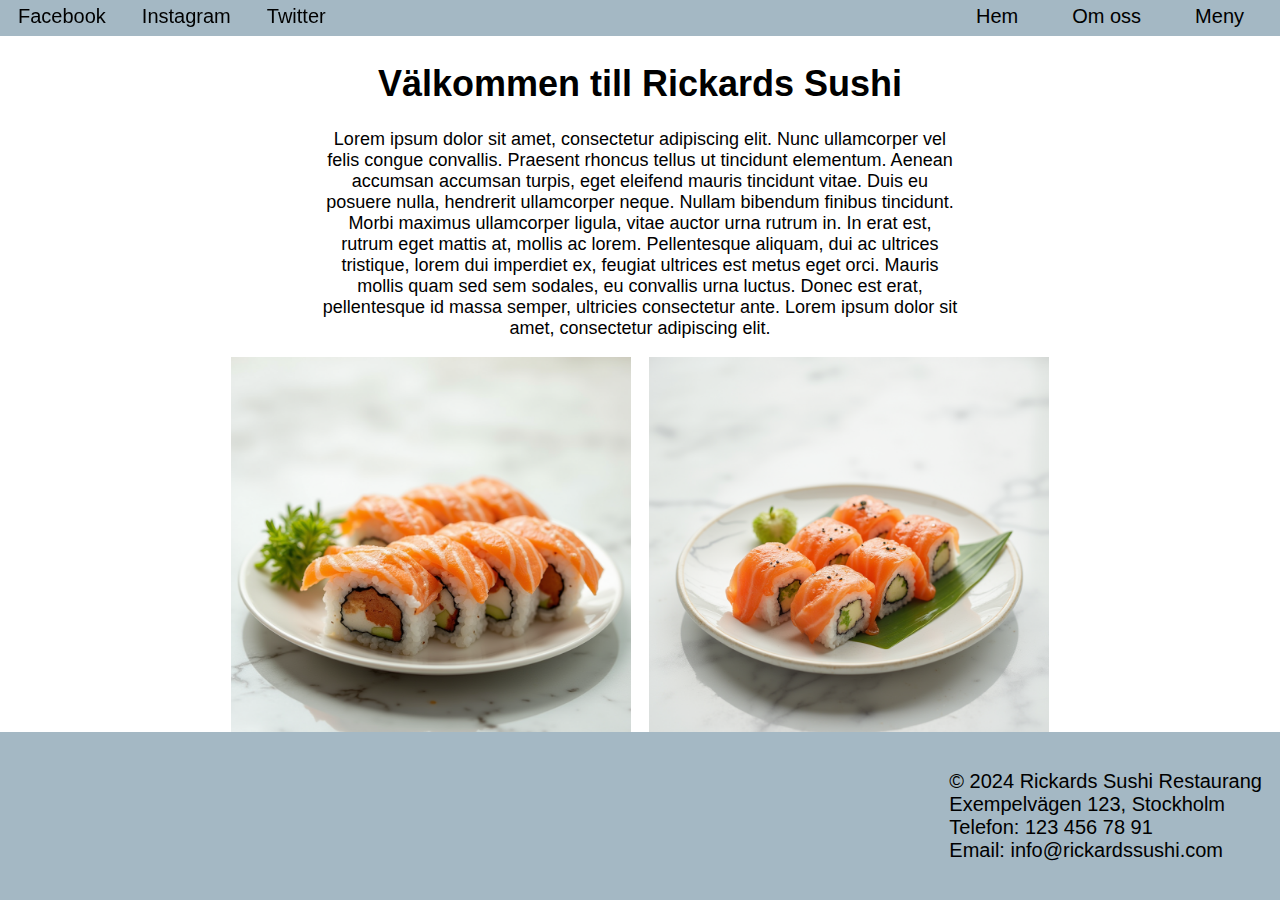
==== index.html @ 872eb94c "renamed class names, removed wrong code" ====
<!DOCTYPE html>
<html lang="en">
  <head>
    <meta charset="UTF-8" />
    <meta name="viewport" content="width=device-width, initial-scale=1.0" />
    <link rel="stylesheet" href="styles.css" />
    <title>Sushi Restaurang</title>
  </head>
  <body>
    <header>
      <nav>
        <div class="navbackg">
          <ul>
            <li><a href="#home">Hem</a></li>
            <li><a href="#about">Om oss</a></li>
            <li><a href="#menu">Meny</a></li>
          </ul>
        </div>
        <div class="navsocials">
          <ol>
            <li>Facebook</li>
            <li>Instagram</li>
            <li>Twitter</li>
          </ol>
        </div>
      </nav>
    </header>

    <main>
      <section id="welcotext">
        <h1>Välkommen till Rickards Sushi</h1>
        <p>
          Lorem ipsum dolor sit amet, consectetur adipiscing elit. Nunc
          ullamcorper vel felis congue convallis. Praesent rhoncus tellus ut
          tincidunt elementum. Aenean accumsan accumsan turpis, eget eleifend
          mauris tincidunt vitae. Duis eu posuere nulla, hendrerit ullamcorper
          neque. Nullam bibendum finibus tincidunt. Morbi maximus ullamcorper
          ligula, vitae auctor urna rutrum in. In erat est, rutrum eget mattis
          at, mollis ac lorem. Pellentesque aliquam, dui ac ultrices tristique,
          lorem dui imperdiet ex, feugiat ultrices est metus eget orci. Mauris
          mollis quam sed sem sodales, eu convallis urna luctus. Donec est erat,
          pellentesque id massa semper, ultricies consectetur ante. Lorem ipsum
          dolor sit amet, consectetur adipiscing elit.
        </p>
      </section>
      <div class="mainimages">
        <img
          src="/images/sushi_ai_1.png"
          alt="Sushi on a Plate 1"
          width="400"
          height="400"
        />
        <img
          src="/images/sushi_ai_2.png"
          alt="Sushi on a Plate 2"
          width="400"
          height="400"
        />
      </div>
    </main>

    <footer>
      <div class="footerp">
        <iframe
          src="https://www.google.com/maps/embed?pb=!1m18!1m12!1m3!1d2036.1190615956289!2d18.02118057727102!3d59.31426881222607!2m3!1f0!2f0!3f0!3m2!1i1024!2i768!4f13.1!3m3!1m2!1s0x465f77fdc8c7b655%3A0x1bd3b6dfec9b163c!2sIT-H%C3%B6gskolan%20Stockholm!5e0!3m2!1sen!2sse!4v1726420768764!5m2!1sen!2sse"
          width="250"
          height="150"
          style="border: 0"
          allowfullscreen=""
          loading="lazy"
          referrerpolicy="no-referrer-when-downgrade"
        ></iframe>
        <p>
          &copy; 2024 Rickards Sushi Restaurang<br />
          Exempelvägen 123, Stockholm<br />
          Telefon: 123 456 78 91<br />
          Email: info@rickardssushi.com
        </p>
      </div>
    </footer>
  </body>
</html>
---- styles.css ----
/* General Body Styling */
html, body {
    margin: 0;
    padding: 0;
}

/* NavBar Styling */
.navbackg ul {
    display: flex;
    flex-direction: row;
    justify-content: flex-end;
    list-style-type: none;
    margin: 0;
    padding: 0;
}

.navbackg ul li {
    margin-left: 2vh;
    margin-right: 4vh;
    margin-top: .5vh;
}

.navbackg ul li a {
    text-decoration: none;
    color: black;
    font-family: "Gill Sans", "Gill Sans MT", Calibri, "Trebuchet MS", sans-serif;
    font-size: 20px;
    font-weight: 500;
}

.navbackg ul li :hover {
    color: #fcfafa;
}

.navsocials ol {
    display: flex;
    flex-direction: row;
    justify-content: flex-start;
    list-style-type: none;
    margin: 0;
    padding: 0;
    gap: 4vh;
    margin-left: 2vh;
    margin-right: 4vh;
    margin-top: .5vh;
    height: 4vh; /* Adjust height to be the same as nav ul */
    text-decoration: none;
    color: black;
    font-family: "Gill Sans", "Gill Sans MT", Calibri, "Trebuchet MS", sans-serif;
    font-size: 20px;
    font-weight: 500;
}

/* NavBar Background Styling (div) */
.navbackg {
    background-color: #a4b8c4;
    width: 100vw;
    height: 4vh;
    position: fixed;
    top: 0;
    left: 0;
}

.navsocials {
    width: 100vw;
    height: 4vh;
    position: fixed;
    top: 0;
    left: 0;
}

/* Main Content Section Styling - Welcome Text */
#welcotext {
    font-family: 'Gill Sans', 'Gill Sans MT', Calibri, 'Trebuchet MS', sans-serif;
    font-size: 18px;
    text-align: center;
    text-wrap: wrap;
    max-width: 50vw;
    margin-top: 7vh;
    margin-left: auto;
    margin-right: auto;
}

#welcotext img {
    margin-top: 1vw;
}

#welcotext h1 {
    text-align: center;
}

/* Main Content - Images */
.mainimages {
    display: flex;
    justify-content: center;
    margin-left: auto;
    margin-right: auto;
    gap: 2vh;
}

/* Footer Styling */
.footerp {
    display: flex;
    justify-content: space-between;
    align-items: center;
    background-color: #a4b8c4;
    width: 100vw;
    padding: 1vh 2vh;
    box-sizing: border-box;
    height: auto;
    position: fixed; /* Relative positioning by default */
    bottom: 0;
    left: 0;
}

.footerp p {
    font-family: 'Gill Sans', 'Gill Sans MT', Calibri, 'Trebuchet MS', sans-serif;
    font-size: 20px;
    margin: 0;
    padding: 0;
    text-align: left;
    max-width: 50%;
}

/* Mobile Specific Adjustments */
@media (max-width: 980px) {
    .footerp {
        position: relative; /* Footer appears after content on smaller screens */
    }

    /* Adjustments to ensure content doesn't get cut off */
    #welcotext {
        margin-bottom: 10vh; /* Adds space before footer */
    }
}
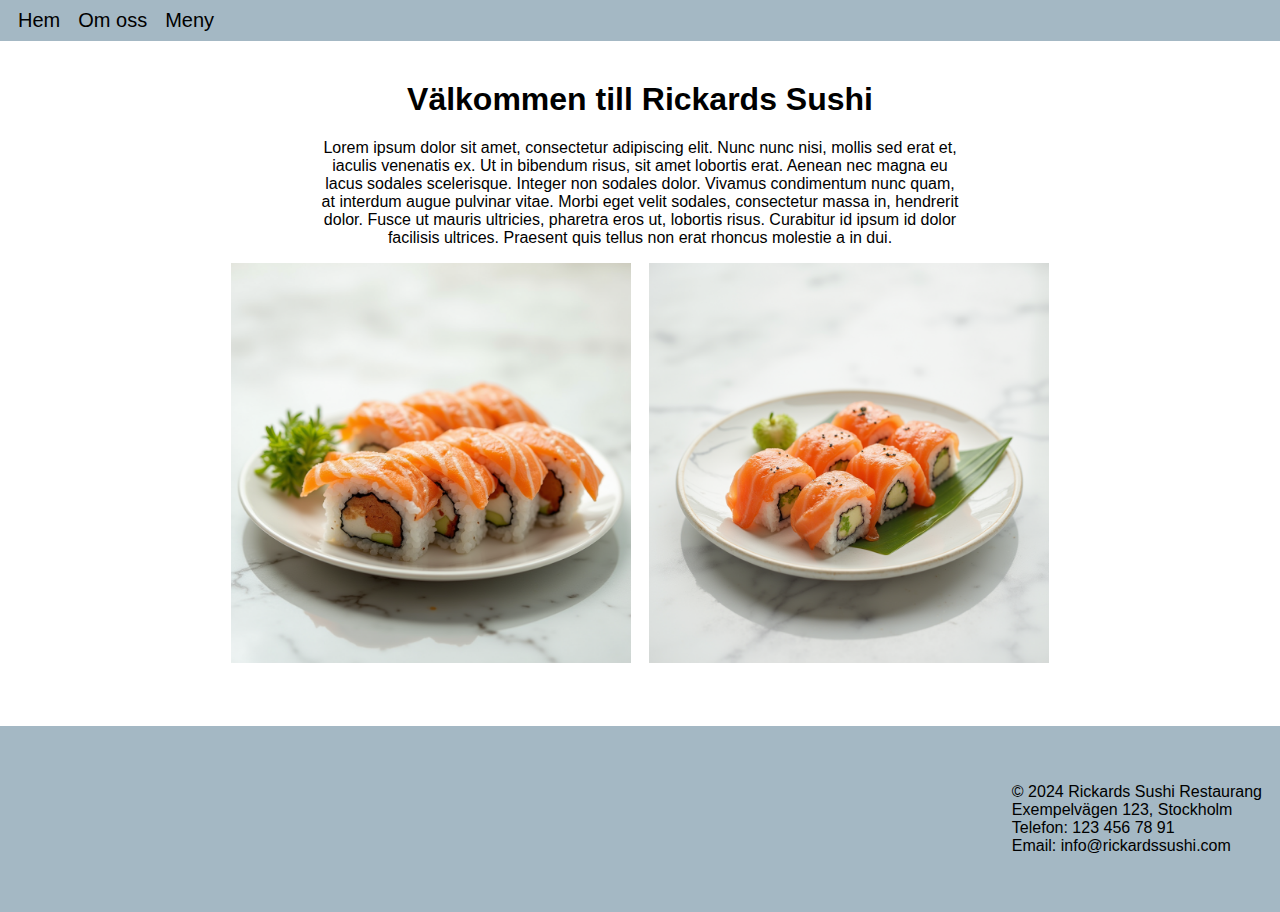
==== commit 3e1cfdf1: "fixed some scaling issues" ====
--- a/index.html
+++ b/index.html
@@ -10,7 +10,8 @@
     <header>
       <nav>
         <div class="navbackg">
-          <ul>
+          <div class="hamburger"><span></span><span></span><span></span></div>
+          <ul class="nav-links">
             <li><a href="#home">Hem</a></li>
             <li><a href="#about">Om oss</a></li>
             <li><a href="#menu">Meny</a></li>
@@ -18,9 +19,9 @@
         </div>
         <div class="navsocials">
           <ol>
-            <li>Facebook</li>
-            <li>Instagram</li>
-            <li>Twitter</li>
+            <li><a href="#">Facebook</a></li>
+            <li><a href="#">Instagram</a></li>
+            <li><a href="#">Twitter</a></li>
           </ol>
         </div>
       </nav>
@@ -30,17 +31,14 @@
       <section id="welcotext">
         <h1>Välkommen till Rickards Sushi</h1>
         <p>
-          Lorem ipsum dolor sit amet, consectetur adipiscing elit. Nunc
-          ullamcorper vel felis congue convallis. Praesent rhoncus tellus ut
-          tincidunt elementum. Aenean accumsan accumsan turpis, eget eleifend
-          mauris tincidunt vitae. Duis eu posuere nulla, hendrerit ullamcorper
-          neque. Nullam bibendum finibus tincidunt. Morbi maximus ullamcorper
-          ligula, vitae auctor urna rutrum in. In erat est, rutrum eget mattis
-          at, mollis ac lorem. Pellentesque aliquam, dui ac ultrices tristique,
-          lorem dui imperdiet ex, feugiat ultrices est metus eget orci. Mauris
-          mollis quam sed sem sodales, eu convallis urna luctus. Donec est erat,
-          pellentesque id massa semper, ultricies consectetur ante. Lorem ipsum
-          dolor sit amet, consectetur adipiscing elit.
+          Lorem ipsum dolor sit amet, consectetur adipiscing elit. Nunc nunc
+          nisi, mollis sed erat et, iaculis venenatis ex. Ut in bibendum risus,
+          sit amet lobortis erat. Aenean nec magna eu lacus sodales scelerisque.
+          Integer non sodales dolor. Vivamus condimentum nunc quam, at interdum
+          augue pulvinar vitae. Morbi eget velit sodales, consectetur massa in,
+          hendrerit dolor. Fusce ut mauris ultricies, pharetra eros ut, lobortis
+          risus. Curabitur id ipsum id dolor facilisis ultrices. Praesent quis
+          tellus non erat rhoncus molestie a in dui.
         </p>
       </section>
       <div class="mainimages">
@@ -62,13 +60,12 @@
     <footer>
       <div class="footerp">
         <iframe
-          src="https://www.google.com/maps/embed?pb=!1m18!1m12!1m3!1d2036.1190615956289!2d18.02118057727102!3d59.31426881222607!2m3!1f0!2f0!3f0!3m2!1i1024!2i768!4f13.1!3m3!1m2!1s0x465f77fdc8c7b655%3A0x1bd3b6dfec9b163c!2sIT-H%C3%B6gskolan%20Stockholm!5e0!3m2!1sen!2sse!4v1726420768764!5m2!1sen!2sse"
+          src="https://www.google.com/maps/embed?..."
           width="250"
           height="150"
           style="border: 0"
           allowfullscreen=""
           loading="lazy"
-          referrerpolicy="no-referrer-when-downgrade"
         ></iframe>
         <p>
           &copy; 2024 Rickards Sushi Restaurang<br />
--- a/styles.css
+++ b/styles.css
@@ -2,134 +2,130 @@
 html, body {
     margin: 0;
     padding: 0;
+    font-family: 'Gill Sans', 'Gill Sans MT', Calibri, 'Trebuchet MS', sans-serif;
 }
 
 /* NavBar Styling */
+.navbackg {
+    background-color: #a4b8c4;
+    width: 100vw;
+    padding: 1vh 2vh;
+    display: flex;
+    justify-content: space-between;
+    align-items: center;
+    position: fixed;
+    top: 0;
+    left: 0;
+    z-index: 100;
+}
+
 .navbackg ul {
     display: flex;
-    flex-direction: row;
-    justify-content: flex-end;
     list-style-type: none;
     margin: 0;
     padding: 0;
-}
-
-.navbackg ul li {
-    margin-left: 2vh;
-    margin-right: 4vh;
-    margin-top: .5vh;
+    gap: 2vh;
 }
 
 .navbackg ul li a {
     text-decoration: none;
     color: black;
-    font-family: "Gill Sans", "Gill Sans MT", Calibri, "Trebuchet MS", sans-serif;
     font-size: 20px;
     font-weight: 500;
 }
 
-.navbackg ul li :hover {
+.navbackg ul li a:hover {
     color: #fcfafa;
 }
 
+/* Social Links */
 .navsocials ol {
     display: flex;
-    flex-direction: row;
-    justify-content: flex-start;
     list-style-type: none;
+    gap: 2vh;
     margin: 0;
     padding: 0;
-    gap: 4vh;
-    margin-left: 2vh;
-    margin-right: 4vh;
-    margin-top: .5vh;
-    height: 4vh; /* Adjust height to be the same as nav ul */
+}
+
+.navsocials ol li a {
     text-decoration: none;
     color: black;
-    font-family: "Gill Sans", "Gill Sans MT", Calibri, "Trebuchet MS", sans-serif;
-    font-size: 20px;
-    font-weight: 500;
 }
 
-/* NavBar Background Styling (div) */
-.navbackg {
-    background-color: #a4b8c4;
-    width: 100vw;
-    height: 4vh;
-    position: fixed;
-    top: 0;
-    left: 0;
+/* Hamburger Menu */
+.hamburger {
+    display: none;
+    flex-direction: column;
+    cursor: pointer;
 }
 
-.navsocials {
-    width: 100vw;
-    height: 4vh;
-    position: fixed;
-    top: 0;
-    left: 0;
+.hamburger span {
+    background: black;
+    height: 3px;
+    width: 25px;
+    margin: 4px;
+    display: block;
 }
 
-/* Main Content Section Styling - Welcome Text */
-#welcotext {
-    font-family: 'Gill Sans', 'Gill Sans MT', Calibri, 'Trebuchet MS', sans-serif;
-    font-size: 18px;
-    text-align: center;
-    text-wrap: wrap;
-    max-width: 50vw;
-    margin-top: 7vh;
-    margin-left: auto;
-    margin-right: auto;
+@media (max-width: 768px) {
+    .navbackg ul {
+        display: none;
+    }
+
+    .hamburger {
+        display: flex;
+    }
+
+    .hamburger.active + .nav-links {
+        display: flex;
+        flex-direction: column;
+        gap: 1vh;
+        position: absolute;
+        top: 4vh;
+        left: 0;
+        width: 100vw;
+        background-color: #a4b8c4;
+    }
 }
 
-#welcotext img {
-    margin-top: 1vw;
+/* Main Content Section */
+#welcotext {
+    text-align: center;
+    max-width: 50vw;
+    margin: 7vh auto 0;
 }
 
-#welcotext h1 {
-    text-align: center;
-}
-
-/* Main Content - Images */
 .mainimages {
     display: flex;
     justify-content: center;
-    margin-left: auto;
-    margin-right: auto;
     gap: 2vh;
+    flex-wrap: wrap;
+    margin-bottom: 7vh;
 }
 
 /* Footer Styling */
 .footerp {
+    background-color: #a4b8c4;
+    padding: 2vh;
     display: flex;
     justify-content: space-between;
     align-items: center;
-    background-color: #a4b8c4;
-    width: 100vw;
-    padding: 1vh 2vh;
-    box-sizing: border-box;
-    height: auto;
-    position: fixed; /* Relative positioning by default */
-    bottom: 0;
-    left: 0;
+    position: relative;
 }
 
 .footerp p {
-    font-family: 'Gill Sans', 'Gill Sans MT', Calibri, 'Trebuchet MS', sans-serif;
-    font-size: 20px;
-    margin: 0;
-    padding: 0;
-    text-align: left;
-    max-width: 50%;
+    font-size: 16px;
 }
 
 /* Mobile Specific Adjustments */
 @media (max-width: 980px) {
-    .footerp {
-        position: relative; /* Footer appears after content on smaller screens */
+    #welcotext {
+        max-width: 80vw;
+        margin-bottom: 10vh;
     }
 
-    /* Adjustments to ensure content doesn't get cut off */
-    #welcotext {
-        margin-bottom: 10vh; /* Adds space before footer */
+    .footerp {
+        flex-direction: column;
+        text-align: center;
     }
 }
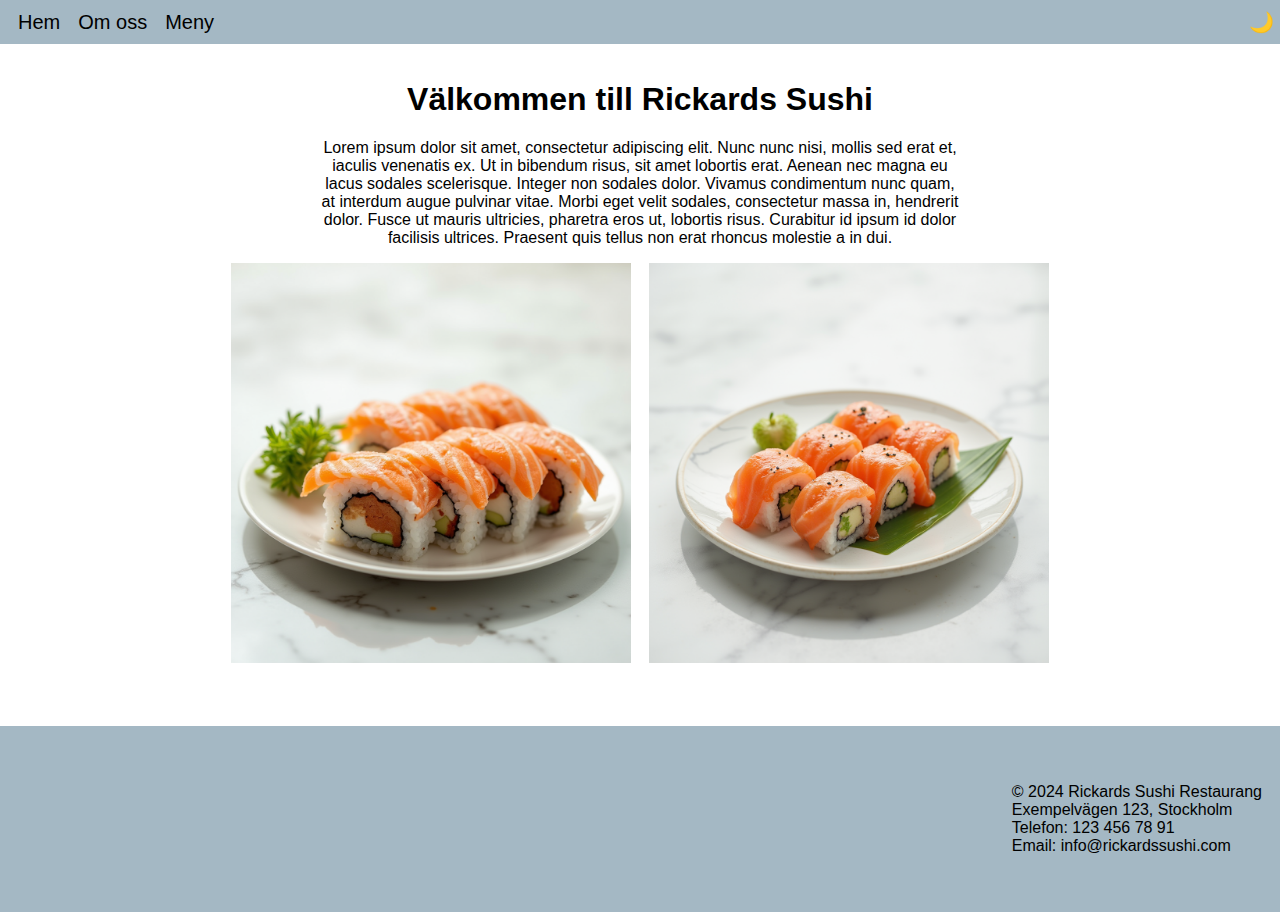
==== commit bb3141db: "added dark mode button and functionality" ====
--- a/index.html
+++ b/index.html
@@ -4,6 +4,7 @@
     <meta charset="UTF-8" />
     <meta name="viewport" content="width=device-width, initial-scale=1.0" />
     <link rel="stylesheet" href="styles.css" />
+    <script src="app.js" defer></script>
     <title>Sushi Restaurang</title>
   </head>
   <body>
@@ -16,6 +17,7 @@
             <li><a href="#about">Om oss</a></li>
             <li><a href="#menu">Meny</a></li>
           </ul>
+          <button class="dark-mode-toggle" id="dark-mode-toggle">🌙</button>
         </div>
         <div class="navsocials">
           <ol>
--- a/styles.css
+++ b/styles.css
@@ -129,3 +129,43 @@
         text-align: center;
     }
 }
+
+/* Dark Mode Toggle Button */
+.dark-mode-toggle {
+    background-color: transparent;
+    border: none;
+    font-size: 20px;
+    cursor: pointer;
+    margin-left: auto;
+    margin-right: 2vh;
+}
+
+.dark-mode-toggle:focus {
+    outline: none;
+}
+
+/* Dark Mode Styles */
+.dark-mode {
+    background-color: #121212;
+    color: #f5f5f5;
+}
+
+.dark-mode .navbackg {
+    background-color: #333;
+}
+
+.dark-mode .navbackg ul li a {
+    color: #f5f5f5;
+}
+
+.dark-mode .navbackg ul li a:hover {
+    color: #bbe0ff;
+}
+
+.dark-mode .navsocials ol li a {
+    color: #f5f5f5;
+}
+
+.dark-mode .footerp {
+    background-color: #333;
+}
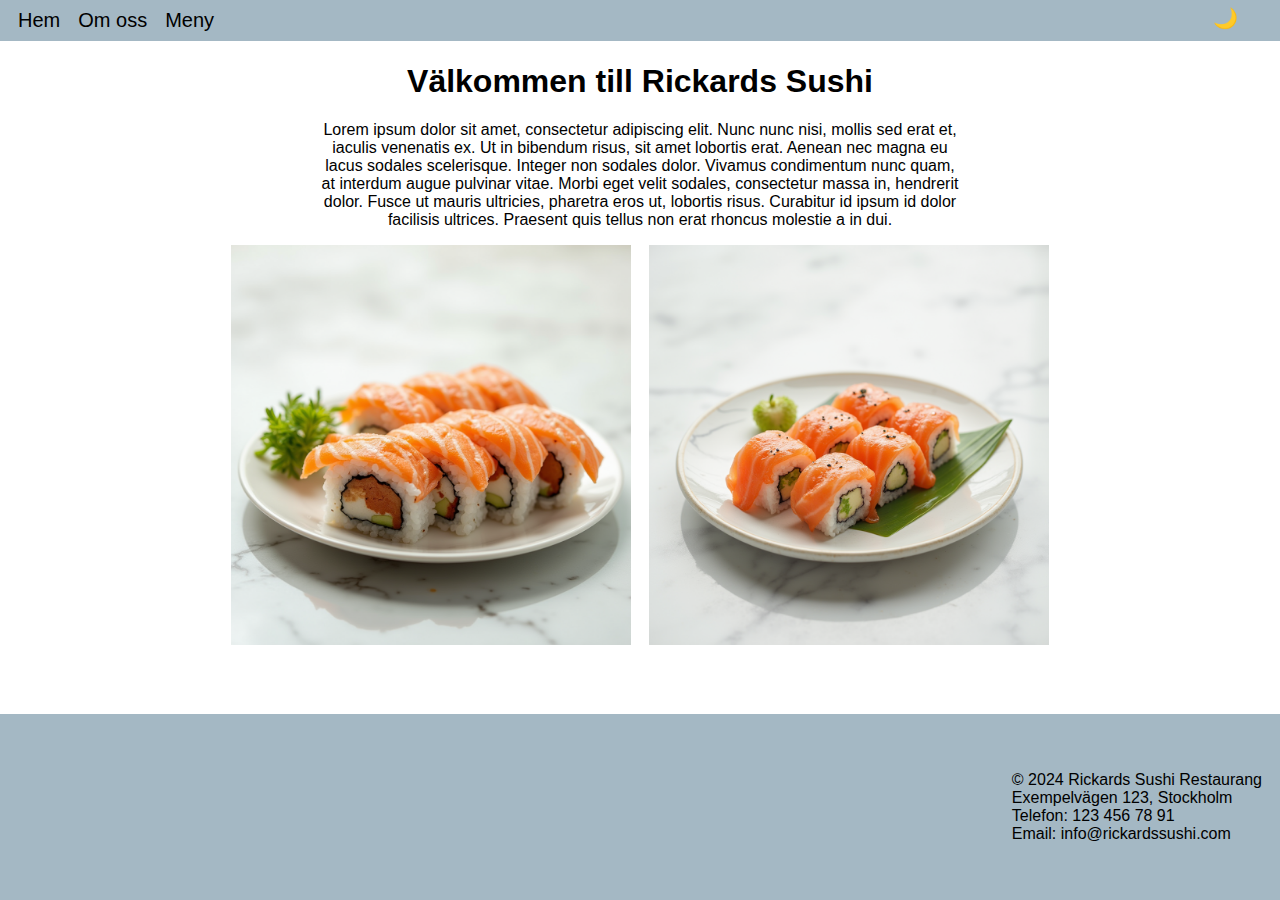
==== commit f342e980: "adjusted footer and scaling, removed socials, fixed dark mode flickering on refresh" ====
--- a/index.html
+++ b/index.html
@@ -18,13 +18,6 @@
             <li><a href="#menu">Meny</a></li>
           </ul>
           <button class="dark-mode-toggle" id="dark-mode-toggle">🌙</button>
-        </div>
-        <div class="navsocials">
-          <ol>
-            <li><a href="#">Facebook</a></li>
-            <li><a href="#">Instagram</a></li>
-            <li><a href="#">Twitter</a></li>
-          </ol>
         </div>
       </nav>
     </header>
@@ -62,7 +55,7 @@
     <footer>
       <div class="footerp">
         <iframe
-          src="https://www.google.com/maps/embed?..."
+          src="https://www.google.com/maps/embed?pb=!1m18!1m12!1m3!1d2036.1190615956289!2d18.02118057727102!3d59.31426881222607!2m3!1f0!2f0!3f0!3m2!1i1024!2i768!4f13.1!3m3!1m2!1s0x465f77fdc8c7b655%3A0x1bd3b6dfec9b163c!2sIT-H%C3%B6gskolan%20Stockholm!5e0!3m2!1sen!2sse!4v1726601847024!5m2!1sen!2sse"
           width="250"
           height="150"
           style="border: 0"
--- a/styles.css
+++ b/styles.css
@@ -3,6 +3,13 @@
     margin: 0;
     padding: 0;
     font-family: 'Gill Sans', 'Gill Sans MT', Calibri, 'Trebuchet MS', sans-serif;
+    min-height: 100vh;
+    display: flex;
+    flex-direction: column;
+}
+
+main {
+    flex-grow: 1;
 }
 
 /* NavBar Styling */
@@ -36,20 +43,6 @@
 
 .navbackg ul li a:hover {
     color: #fcfafa;
-}
-
-/* Social Links */
-.navsocials ol {
-    display: flex;
-    list-style-type: none;
-    gap: 2vh;
-    margin: 0;
-    padding: 0;
-}
-
-.navsocials ol li a {
-    text-decoration: none;
-    color: black;
 }
 
 /* Hamburger Menu */
@@ -110,7 +103,8 @@
     display: flex;
     justify-content: space-between;
     align-items: center;
-    position: relative;
+    width: 100%;
+    box-sizing: border-box;
 }
 
 .footerp p {
@@ -132,12 +126,16 @@
 
 /* Dark Mode Toggle Button */
 .dark-mode-toggle {
+    position: fixed;
+    top: .5vh;
+    right: 2vh;
     background-color: transparent;
     border: none;
     font-size: 20px;
     cursor: pointer;
     margin-left: auto;
     margin-right: 2vh;
+    z-index: 200;
 }
 
 .dark-mode-toggle:focus {
@@ -162,10 +160,6 @@
     color: #bbe0ff;
 }
 
-.dark-mode .navsocials ol li a {
-    color: #f5f5f5;
-}
-
 .dark-mode .footerp {
     background-color: #333;
 }
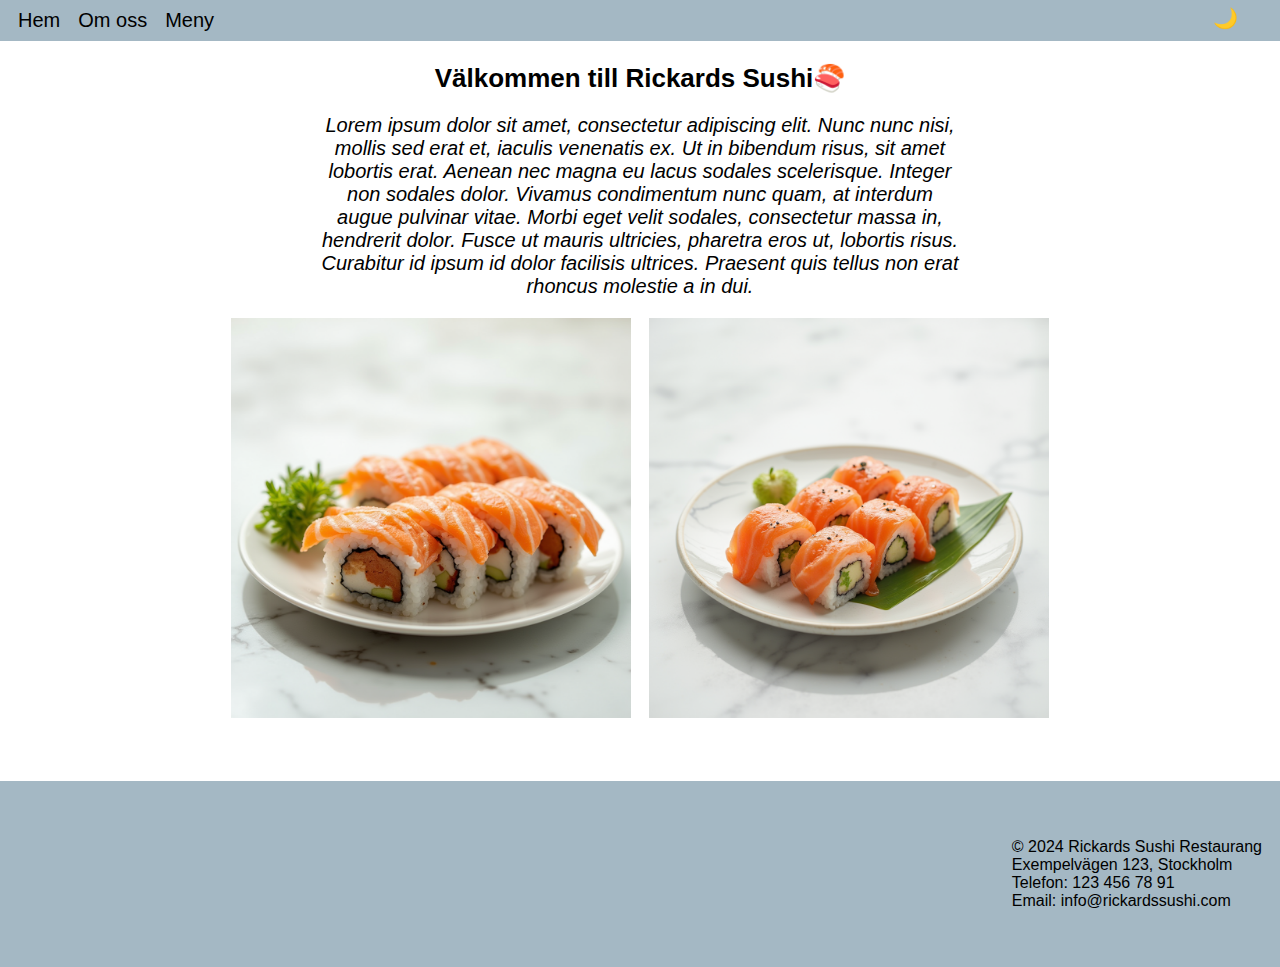
==== commit 1730b74d: "adjusted h1 and p font sizes, added emoji" ====
--- a/index.html
+++ b/index.html
@@ -24,7 +24,7 @@
 
     <main>
       <section id="welcotext">
-        <h1>Välkommen till Rickards Sushi</h1>
+        <h1>Välkommen till Rickards Sushi🍣</h1>
         <p>
           Lorem ipsum dolor sit amet, consectetur adipiscing elit. Nunc nunc
           nisi, mollis sed erat et, iaculis venenatis ex. Ut in bibendum risus,
--- a/styles.css
+++ b/styles.css
@@ -88,6 +88,16 @@
     margin: 7vh auto 0;
 }
 
+#welcotext h1 {
+    font-size: 26px;
+}
+
+#welcotext p {
+    font-size: 20px;
+    font-style: italic;
+    font-weight: 350;
+}
+
 .mainimages {
     display: flex;
     justify-content: center;
